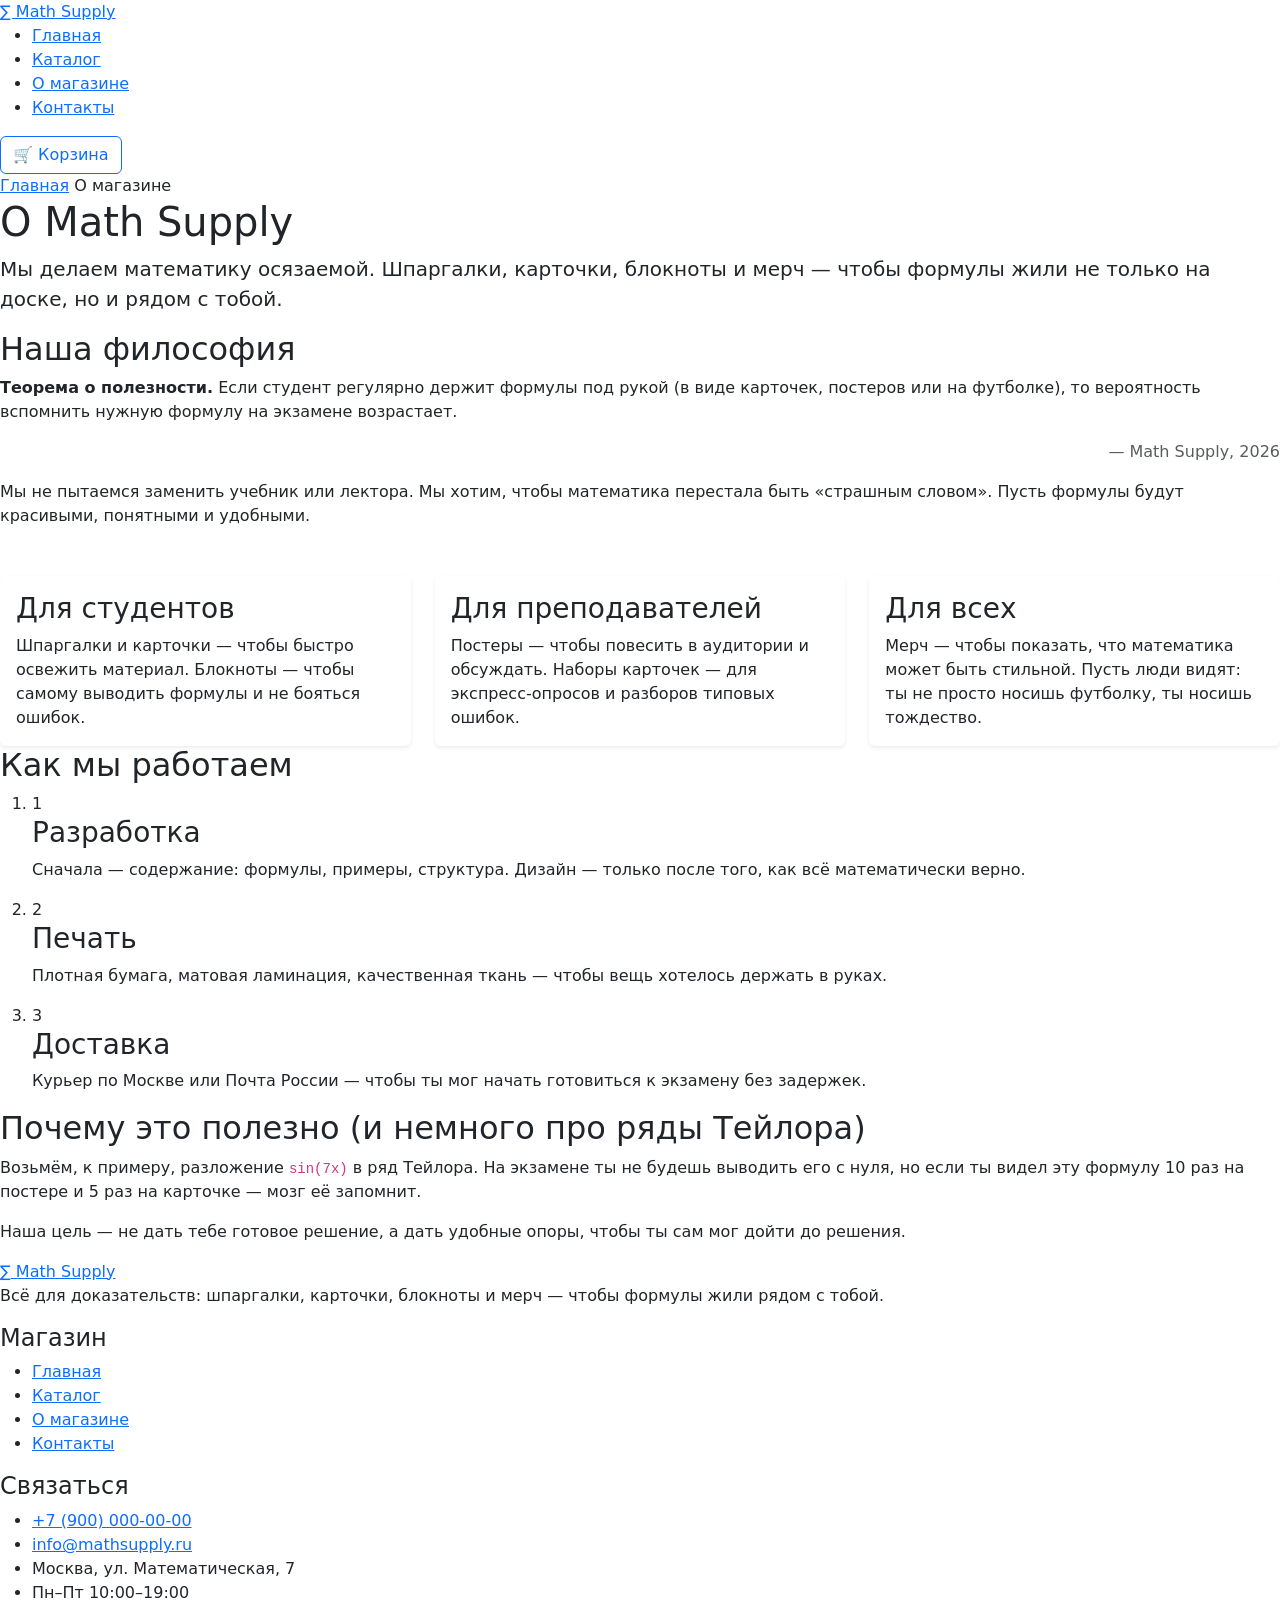
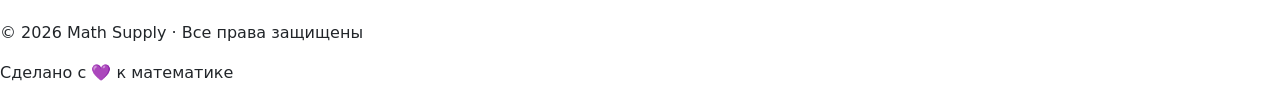
==== about.html @ 9df2ad61 "Add files via upload" ====
<!DOCTYPE html>
<html lang="ru" data-bs-theme="light">
<head>
  <meta charset="UTF-8">
  <meta name="viewport" content="width=device-width, initial-scale=1.0">
  <meta name="description" content="О магазине Math Supply: кто мы, зачем мы и почему матан — это красиво.">
  <title>О магазине — Math Supply</title>
  <link href="https://cdn.jsdelivr.net/npm/bootstrap@5.3.3/dist/css/bootstrap.min.css" rel="stylesheet">
  <link rel="stylesheet" href="css/style.css">
  <script src="js/main.js" defer></script>
</head>
<body>
  <header class="site-header">
    <div class="site-header__inner">
      <a class="site-header__logo" href="index.html">∑ Math Supply</a>

      <nav class="site-nav" aria-label="Основная навигация">
        <ul class="site-nav__list">
          <li class="site-nav__item"><a class="site-nav__link" href="index.html">Главная</a></li>
          <li class="site-nav__item"><a class="site-nav__link" href="catalog.html">Каталог</a></li>
          <li class="site-nav__item"><a class="site-nav__link site-nav__link--active" href="about.html">О магазине</a></li>
          <li class="site-nav__item"><a class="site-nav__link" href="contacts.html">Контакты</a></li>
        </ul>
      </nav>

      <button class="btn btn-outline-primary position-relative cart-button" type="button" id="cart-button">
        🛒 Корзина
        <span class="badge bg-primary position-absolute top-0 start-100 translate-middle" id="cart-counter" aria-live="polite" hidden>0</span>
      </button>
    </div>
  </header>

  <main>
    <nav class="breadcrumbs" aria-label="Хлебные крошки">
      <a class="breadcrumbs__link" href="index.html">Главная</a>
      <span class="breadcrumbs__current">О магазине</span>
    </nav>

    <section class="section">
      <h1>О Math Supply</h1>
      <p class="lead">
        Мы делаем математику осязаемой. Шпаргалки, карточки, блокноты и мерч — чтобы формулы жили не только на доске, но и рядом с тобой.
      </p>
    </section>

    <section class="section">
      <h2>Наша философия</h2>

      <blockquote class="aside-info">
        <p>
          <strong>Теорема о полезности.</strong> Если студент регулярно держит формулы под рукой (в виде карточек, постеров или на футболке), то вероятность вспомнить нужную формулу на экзамене возрастает.
        </p>
        <footer class="text-end mt-2 text-muted">— Math Supply, 2026</footer>
      </blockquote>

      <p>
        Мы не пытаемся заменить учебник или лектора. Мы хотим, чтобы математика перестала быть «страшным словом». Пусть формулы будут красивыми, понятными и удобными.
      </p>

      <div class="row mt-4 g-4">
        <div class="col-md-4">
          <div class="card h-100 border-0 shadow-sm">
            <div class="card-body">
              <h3 class="card-title">Для студентов</h3>
              <p class="card-text">
                Шпаргалки и карточки — чтобы быстро освежить материал. Блокноты — чтобы самому выводить формулы и не бояться ошибок.
              </p>
            </div>
          </div>
        </div>
        <div class="col-md-4">
          <div class="card h-100 border-0 shadow-sm">
            <div class="card-body">
              <h3 class="card-title">Для преподавателей</h3>
              <p class="card-text">
                Постеры — чтобы повесить в аудитории и обсуждать. Наборы карточек — для экспресс-опросов и разборов типовых ошибок.
              </p>
            </div>
          </div>
        </div>
        <div class="col-md-4">
          <div class="card h-100 border-0 shadow-sm">
            <div class="card-body">
              <h3 class="card-title">Для всех</h3>
              <p class="card-text">
                Мерч — чтобы показать, что математика может быть стильной. Пусть люди видят: ты не просто носишь футболку, ты носишь тождество.
              </p>
            </div>
          </div>
        </div>
      </div>
    </section>

    <section class="section">
      <h2>Как мы работаем</h2>
      <ol class="steps">
        <li>
          <span class="steps__num">1</span>
          <div>
            <h3>Разработка</h3>
            <p>Сначала — содержание: формулы, примеры, структура. Дизайн — только после того, как всё математически верно.</p>
          </div>
        </li>
        <li>
          <span class="steps__num">2</span>
          <div>
            <h3>Печать</h3>
            <p>Плотная бумага, матовая ламинация, качественная ткань — чтобы вещь хотелось держать в руках.</p>
          </div>
        </li>
        <li>
          <span class="steps__num">3</span>
          <div>
            <h3>Доставка</h3>
            <p>Курьер по Москве или Почта России — чтобы ты мог начать готовиться к экзамену без задержек.</p>
          </div>
        </li>
      </ol>
    </section>

    <section class="section">
      <h2>Почему это полезно (и немного про ряды Тейлора)</h2>
      <p>
        Возьмём, к примеру, разложение <code>sin(7x)</code> в ряд Тейлора. На экзамене ты не будешь выводить его с нуля, но если ты видел эту формулу 10 раз на постере и 5 раз на карточке — мозг её запомнит.
      </p>
      <p>
        Наша цель — не дать тебе готовое решение, а дать удобные опоры, чтобы ты сам мог дойти до решения.
      </p>
    </section>
  </main>

  <footer class="site-footer">
  <div class="site-footer__inner">
    <div class="site-footer__brand">
      <a class="site-footer__logo" href="index.html">
        <span class="site-footer__logo-mark">∑</span>
        Math Supply
      </a>
      <p class="site-footer__tagline">
        Всё для доказательств: шпаргалки, карточки, блокноты и мерч — чтобы формулы жили рядом с тобой.
      </p>
    </div>

    <div class="site-footer__col">
      <h4>Магазин</h4>
      <ul class="site-footer__links">
        <li><a href="index.html">Главная</a></li>
        <li><a href="catalog.html">Каталог</a></li>
        <li><a href="about.html">О магазине</a></li>
        <li><a href="contacts.html">Контакты</a></li>
      </ul>
    </div>

    <div class="site-footer__col">
      <h4>Связаться</h4>
      <ul class="site-footer__links">
        <li><a href="tel:+79000000000">+7 (900) 000-00-00</a></li>
        <li><a href="mailto:info@mathsupply.ru">info@mathsupply.ru</a></li>
        <li><span>Москва, ул. Математическая, 7</span></li>
        <li><span>Пн–Пт 10:00–19:00</span></li>
      </ul>
    </div>
  </div>

  <div class="site-footer__bottom">
    <p class="site-footer__text">© 2026 Math Supply · Все права защищены</p>
    <p class="site-footer__text">Сделано с 💜 к математике</p>
  </div>
</footer>

  <button class="scroll-top" type="button" aria-label="Наверх" hidden>↑</button>

  <script src="https://cdn.jsdelivr.net/npm/bootstrap@5.3.3/dist/js/bootstrap.bundle.min.js" defer></script>
</body>
</html>
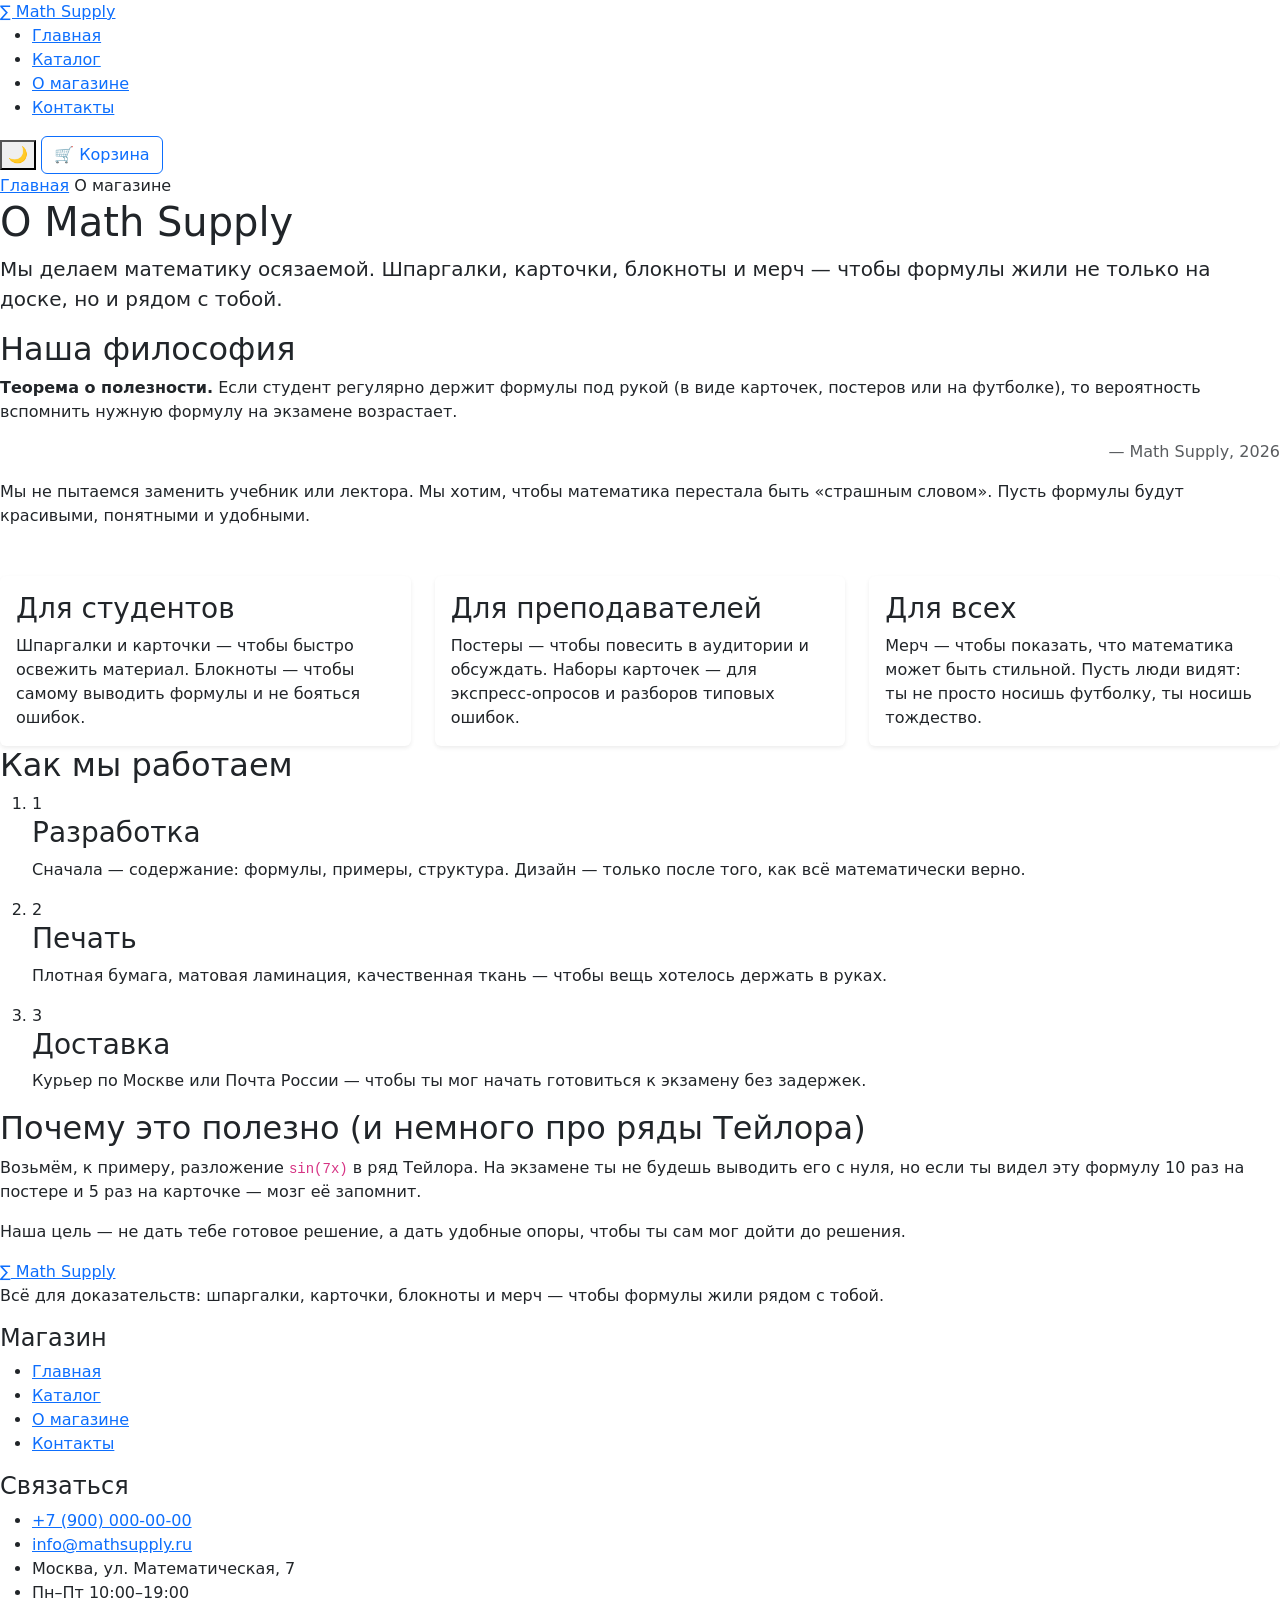
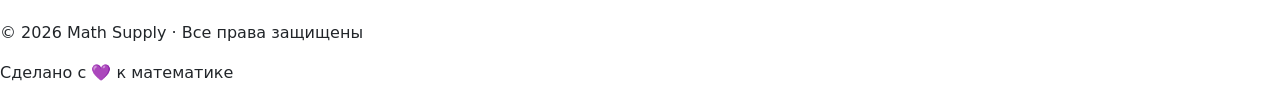
==== commit 615e8c1a: "Add files via upload" ====
--- a/about.html
+++ b/about.html
@@ -23,10 +23,16 @@
         </ul>
       </nav>
 
-      <button class="btn btn-outline-primary position-relative cart-button" type="button" id="cart-button">
-        🛒 Корзина
-        <span class="badge bg-primary position-absolute top-0 start-100 translate-middle" id="cart-counter" aria-live="polite" hidden>0</span>
-      </button>
+      <div class="header-actions">
+  <button class="theme-toggle" type="button" id="theme-toggle" aria-label="Переключить тему">
+    <span class="theme-toggle__icon">🌙</span>
+  </button>
+  
+  <button class="btn btn-outline-primary position-relative cart-button" type="button" id="cart-button">
+    🛒 Корзина
+    <span class="badge bg-primary position-absolute top-0 start-100 translate-middle" id="cart-counter" aria-live="polite" hidden>0</span>
+  </button>
+</div>
     </div>
   </header>
 
